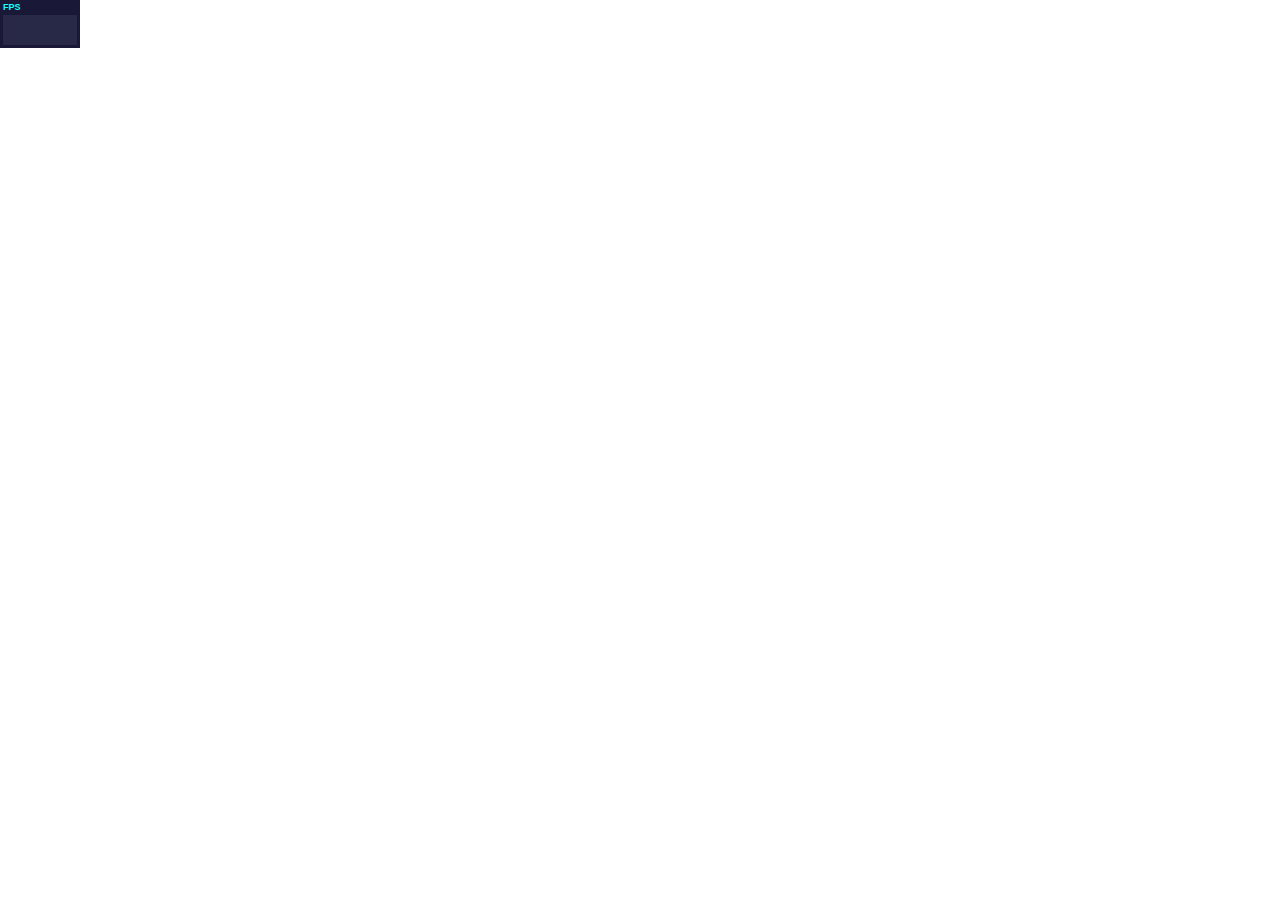
==== vr/sample-001/index.html @ 8e0991e3 "none" ====
<!DOCTYPE html>
<html lang="ja">
<head>
<meta charset="UTF-8">
<link rel="stylesheet" href="index.css">
<script src="//ajax.googleapis.com/ajax/libs/jquery/2.0.0/jquery.min.js"></script>
<script src="../../common/jthree/libs/jthree/2.1/jThree.min.js"></script>
<script src="../../common/jthree/libs/stats/1.2/jThree.Stats.js"></script>
<script src="../../common/jthree/libs/trackball/1.4/jThree.Trackball.js"></script>
<script src="../../common/jthree/libs/ammo/1.0/ammo.js"></script>
<script src="../../common/jthree/libs/mmd/1.5/jThree.MMD.js"></script>
<script src="../../common/jthree/libs/xfile/1.1/jThree.XFile.js"></script>
<script type="text/goml" src="index.goml"></script>
<script src="index.js"></script>
</head>
<body>
	<div id="loading"></div>
</body>
</html>
---- vr/sample-001/index.css ----
body {
	position: fixed;
	width: 100%;
	height: 100%;
	margin: 0;
}

#loading {
	position: absolute;
	top: 0;
	left: 0;
	width: 100%;
	height: 100%;
	background-color: rgba( 0, 0, 0, .7 );
	background-image: url( "img/loading.gif" );
	background-position: center;
	background-repeat: no-repeat;
}
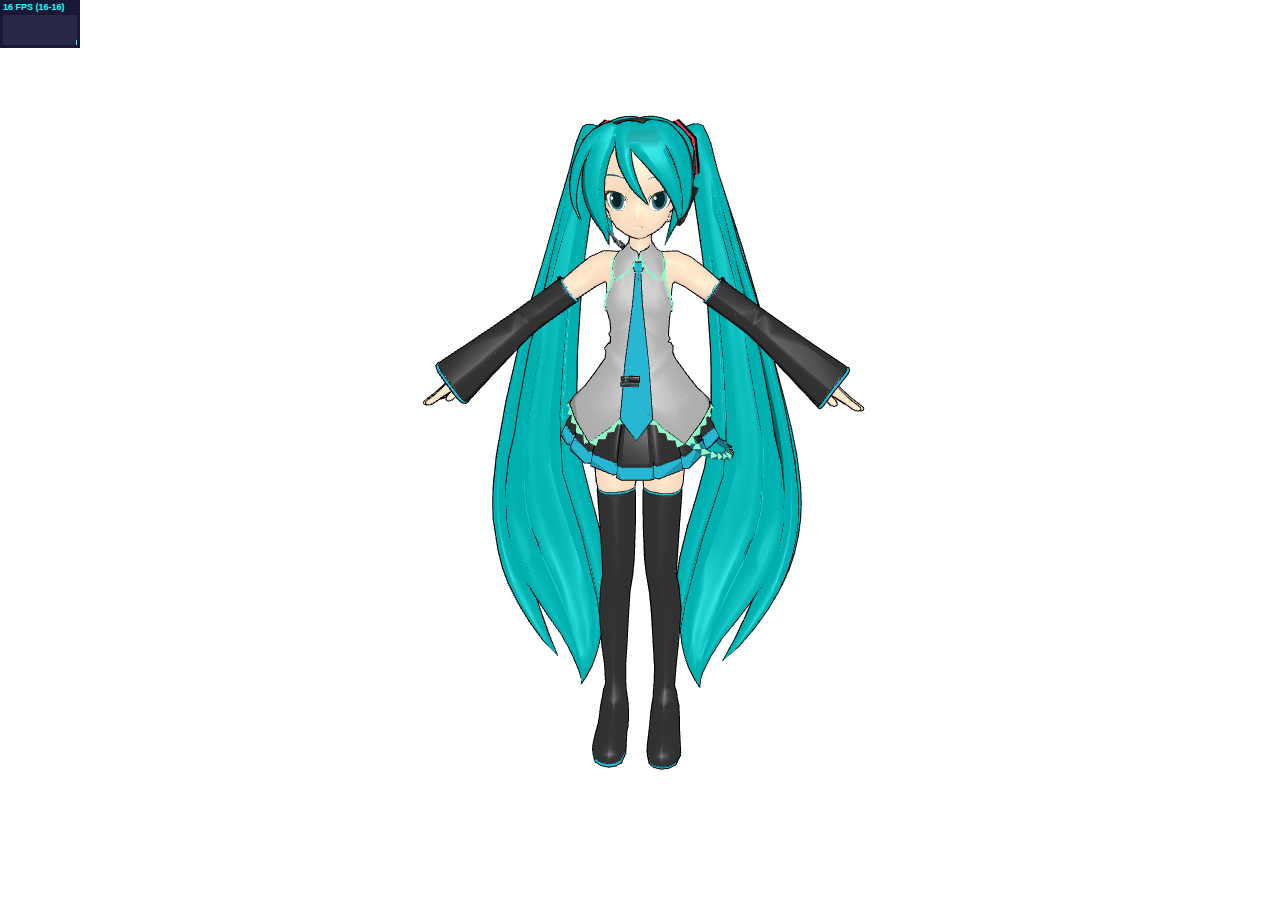
==== commit 29e5cd88: "none" ====
--- a/vr/sample-001/index.html
+++ b/vr/sample-001/index.html
@@ -4,12 +4,12 @@
 <meta charset="UTF-8">
 <link rel="stylesheet" href="index.css">
 <script src="//ajax.googleapis.com/ajax/libs/jquery/2.0.0/jquery.min.js"></script>
-<script src="../../common/jthree/libs/jthree/2.1/jThree.min.js"></script>
-<script src="../../common/jthree/libs/stats/1.2/jThree.Stats.js"></script>
-<script src="../../common/jthree/libs/trackball/1.4/jThree.Trackball.js"></script>
-<script src="../../common/jthree/libs/ammo/1.0/ammo.js"></script>
-<script src="../../common/jthree/libs/mmd/1.5/jThree.MMD.js"></script>
-<script src="../../common/jthree/libs/xfile/1.1/jThree.XFile.js"></script>
+<script src="libs/jthree/2.1/jThree.min.js"></script>
+<script src="libs/stats/1.2/jThree.Stats.js"></script>
+<script src="libs/trackball/1.4/jThree.Trackball.js"></script>
+<script src="libs/ammo/1.0/ammo.js"></script>
+<script src="libs/mmd/1.5/jThree.MMD.js"></script>
+<script src="libs/xfile/1.1/jThree.XFile.js"></script>
 <script type="text/goml" src="index.goml"></script>
 <script src="index.js"></script>
 </head>
